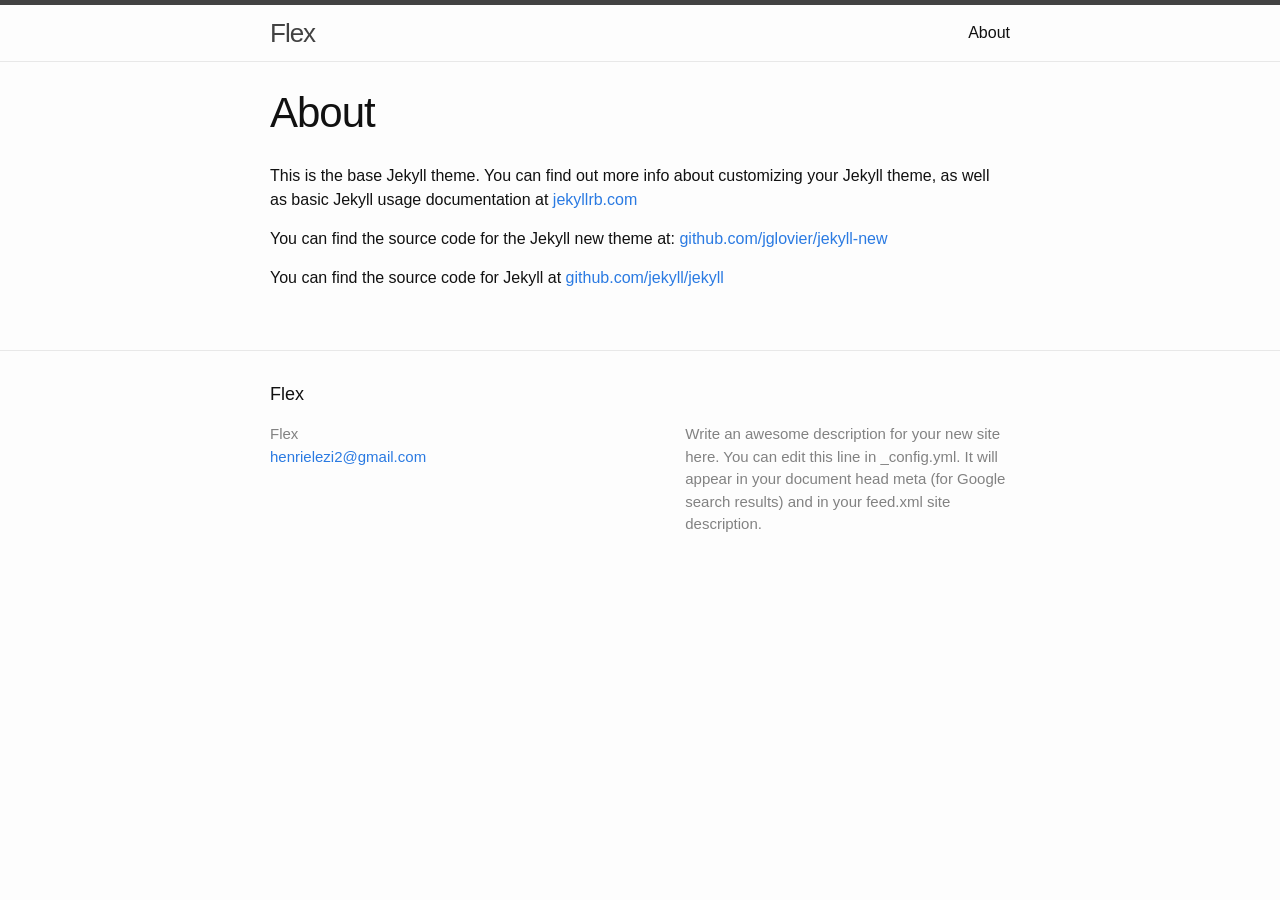
==== about/index.html @ 5e67e2be "aaaa" ====
<!DOCTYPE html>
<html>

  <head>
  <meta charset="utf-8">
  <meta http-equiv="X-UA-Compatible" content="IE=edge">
  <meta name="viewport" content="width=device-width, initial-scale=1">

  <title>About</title>
  <meta name="description" content="Write an awesome description for your new site here. You can edit this line in _config.yml. It will appear in your document head meta (for Google search results) and in your feed.xml site description.
">

  <link rel="stylesheet" href="/css/main.css">
  <link rel="canonical" href="http://henriel.github.io/about/">
  <link rel="alternate" type="application/rss+xml" title="Flex" href="http://henriel.github.io/feed.xml" />
</head>


  <body>

    <header class="site-header">

  <div class="wrapper">

    <a class="site-title" href="/">Flex</a>

    <nav class="site-nav">
      <a href="#" class="menu-icon">
        <svg viewBox="0 0 18 15">
          <path fill="#424242" d="M18,1.484c0,0.82-0.665,1.484-1.484,1.484H1.484C0.665,2.969,0,2.304,0,1.484l0,0C0,0.665,0.665,0,1.484,0 h15.031C17.335,0,18,0.665,18,1.484L18,1.484z"/>
          <path fill="#424242" d="M18,7.516C18,8.335,17.335,9,16.516,9H1.484C0.665,9,0,8.335,0,7.516l0,0c0-0.82,0.665-1.484,1.484-1.484 h15.031C17.335,6.031,18,6.696,18,7.516L18,7.516z"/>
          <path fill="#424242" d="M18,13.516C18,14.335,17.335,15,16.516,15H1.484C0.665,15,0,14.335,0,13.516l0,0 c0-0.82,0.665-1.484,1.484-1.484h15.031C17.335,12.031,18,12.696,18,13.516L18,13.516z"/>
        </svg>
      </a>

      <div class="trigger">
        
          
          <a class="page-link" href="/about/">About</a>
          
        
          
        
          
        
          
        
      </div>
    </nav>

  </div>

</header>


    <div class="page-content">
      <div class="wrapper">
        <div class="post">

  <header class="post-header">
    <h1 class="post-title">About</h1>
  </header>

  <article class="post-content">
    <p>This is the base Jekyll theme. You can find out more info about customizing your Jekyll theme, as well as basic Jekyll usage documentation at <a href="http://jekyllrb.com/">jekyllrb.com</a></p>

<p>You can find the source code for the Jekyll new theme at: <a href="https://github.com/jglovier/jekyll-new">github.com/jglovier/jekyll-new</a></p>

<p>You can find the source code for Jekyll at <a href="https://github.com/jekyll/jekyll">github.com/jekyll/jekyll</a></p>

  </article>

</div>

      </div>
    </div>

    <footer class="site-footer">

  <div class="wrapper">

    <h2 class="footer-heading">Flex</h2>

    <div class="footer-col-wrapper">
      <div class="footer-col  footer-col-1">
        <ul class="contact-list">
          <li>Flex</li>
          <li><a href="mailto:henrielezi2@gmail.com">henrielezi2@gmail.com</a></li>
        </ul>
      </div>

      <div class="footer-col  footer-col-2">
        <ul class="social-media-list">
          

          
        </ul>
      </div>

      <div class="footer-col  footer-col-3">
        <p class="text">Write an awesome description for your new site here. You can edit this line in _config.yml. It will appear in your document head meta (for Google search results) and in your feed.xml site description.
</p>
      </div>
    </div>

  </div>

</footer>


  </body>

</html>
---- css/main.css ----
/**
 * Reset some basic elements
 */
body, h1, h2, h3, h4, h5, h6,
p, blockquote, pre, hr,
dl, dd, ol, ul, figure {
  margin: 0;
  padding: 0; }

/**
 * Basic styling
 */
body {
  font-family: Helvetica, Arial, sans-serif;
  font-size: 16px;
  line-height: 1.5;
  font-weight: 300;
  color: #111;
  background-color: #fdfdfd;
  -webkit-text-size-adjust: 100%; }

/**
 * Set `margin-bottom` to maintain vertical rhythm
 */
h1, h2, h3, h4, h5, h6,
p, blockquote, pre,
ul, ol, dl, figure,
.highlight {
  margin-bottom: 15px; }

/**
 * Images
 */
img {
  max-width: 100%;
  vertical-align: middle; }

/**
 * Figures
 */
figure > img {
  display: block; }

figcaption {
  font-size: 14px; }

/**
 * Lists
 */
ul, ol {
  margin-left: 30px; }

li > ul,
li > ol {
  margin-bottom: 0; }

/**
 * Headings
 */
h1, h2, h3, h4, h5, h6 {
  font-weight: 300; }

/**
 * Links
 */
a {
  color: #2a7ae2;
  text-decoration: none; }
  a:visited {
    color: #1756a9; }
  a:hover {
    color: #111;
    text-decoration: underline; }

/**
 * Blockquotes
 */
blockquote {
  color: #828282;
  border-left: 4px solid #e8e8e8;
  padding-left: 15px;
  font-size: 18px;
  letter-spacing: -1px;
  font-style: italic; }
  blockquote > :last-child {
    margin-bottom: 0; }

/**
 * Code formatting
 */
pre,
code {
  font-size: 15px;
  border: 1px solid #e8e8e8;
  border-radius: 3px;
  background-color: #eef; }

code {
  padding: 1px 5px; }

pre {
  padding: 8px 12px;
  overflow-x: scroll; }
  pre > code {
    border: 0;
    padding-right: 0;
    padding-left: 0; }

/**
 * Wrapper
 */
.wrapper {
  max-width: -webkit-calc(800px - (30px * 2));
  max-width: calc(800px - (30px * 2));
  margin-right: auto;
  margin-left: auto;
  padding-right: 30px;
  padding-left: 30px; }
  @media screen and (max-width: 800px) {
    .wrapper {
      max-width: -webkit-calc(800px - (30px));
      max-width: calc(800px - (30px));
      padding-right: 15px;
      padding-left: 15px; } }

/**
 * Clearfix
 */
.wrapper:after, .footer-col-wrapper:after {
  content: "";
  display: table;
  clear: both; }

/**
 * Icons
 */
.icon > svg {
  display: inline-block;
  width: 16px;
  height: 16px;
  vertical-align: middle; }
  .icon > svg path {
    fill: #828282; }

/**
 * Site header
 */
.site-header {
  border-top: 5px solid #424242;
  border-bottom: 1px solid #e8e8e8;
  min-height: 56px;
  position: relative; }

.site-title {
  font-size: 26px;
  line-height: 56px;
  letter-spacing: -1px;
  margin-bottom: 0;
  float: left; }
  .site-title, .site-title:visited {
    color: #424242; }

.site-nav {
  float: right;
  line-height: 56px; }
  .site-nav .menu-icon {
    display: none; }
  .site-nav .page-link {
    color: #111;
    line-height: 1.5; }
    .site-nav .page-link:not(:first-child) {
      margin-left: 20px; }
  @media screen and (max-width: 600px) {
    .site-nav {
      position: absolute;
      top: 9px;
      right: 30px;
      background-color: #fdfdfd;
      border: 1px solid #e8e8e8;
      border-radius: 5px;
      text-align: right; }
      .site-nav .menu-icon {
        display: block;
        float: right;
        width: 36px;
        height: 26px;
        line-height: 0;
        padding-top: 10px;
        text-align: center; }
        .site-nav .menu-icon > svg {
          width: 18px;
          height: 15px; }
          .site-nav .menu-icon > svg path {
            fill: #424242; }
      .site-nav .trigger {
        clear: both;
        display: none; }
      .site-nav:hover .trigger {
        display: block;
        padding-bottom: 5px; }
      .site-nav .page-link {
        display: block;
        padding: 5px 10px; } }

/**
 * Site footer
 */
.site-footer {
  border-top: 1px solid #e8e8e8;
  padding: 30px 0; }

.footer-heading {
  font-size: 18px;
  margin-bottom: 15px; }

.contact-list,
.social-media-list {
  list-style: none;
  margin-left: 0; }

.footer-col-wrapper {
  font-size: 15px;
  color: #828282;
  margin-left: -15px; }

.footer-col {
  float: left;
  margin-bottom: 15px;
  padding-left: 15px; }

.footer-col-1 {
  width: -webkit-calc(35% - (30px / 2));
  width: calc(35% - (30px / 2)); }

.footer-col-2 {
  width: -webkit-calc(20% - (30px / 2));
  width: calc(20% - (30px / 2)); }

.footer-col-3 {
  width: -webkit-calc(45% - (30px / 2));
  width: calc(45% - (30px / 2)); }

@media screen and (max-width: 800px) {
  .footer-col-1,
  .footer-col-2 {
    width: -webkit-calc(50% - (30px / 2));
    width: calc(50% - (30px / 2)); }

  .footer-col-3 {
    width: -webkit-calc(100% - (30px / 2));
    width: calc(100% - (30px / 2)); } }
@media screen and (max-width: 600px) {
  .footer-col {
    float: none;
    width: -webkit-calc(100% - (30px / 2));
    width: calc(100% - (30px / 2)); } }
/**
 * Page content
 */
.page-content {
  padding: 30px 0; }

.page-heading {
  font-size: 20px; }

.post-list {
  margin-left: 0;
  list-style: none; }
  .post-list > li {
    margin-bottom: 30px; }

.post-meta {
  font-size: 14px;
  color: #828282; }

.post-link {
  display: block;
  font-size: 24px; }

/**
 * Posts
 */
.post-header {
  margin-bottom: 30px; }

.post-title {
  font-size: 42px;
  letter-spacing: -1px;
  line-height: 1; }
  @media screen and (max-width: 800px) {
    .post-title {
      font-size: 36px; } }

.post-content {
  margin-bottom: 30px; }
  .post-content h2 {
    font-size: 32px; }
    @media screen and (max-width: 800px) {
      .post-content h2 {
        font-size: 28px; } }
  .post-content h3 {
    font-size: 26px; }
    @media screen and (max-width: 800px) {
      .post-content h3 {
        font-size: 22px; } }
  .post-content h4 {
    font-size: 20px; }
    @media screen and (max-width: 800px) {
      .post-content h4 {
        font-size: 18px; } }

/**
 * Syntax highlighting styles
 */
.highlight {
  background: #fff; }
  .highlight .c {
    color: #998;
    font-style: italic; }
  .highlight .err {
    color: #a61717;
    background-color: #e3d2d2; }
  .highlight .k {
    font-weight: bold; }
  .highlight .o {
    font-weight: bold; }
  .highlight .cm {
    color: #998;
    font-style: italic; }
  .highlight .cp {
    color: #999;
    font-weight: bold; }
  .highlight .c1 {
    color: #998;
    font-style: italic; }
  .highlight .cs {
    color: #999;
    font-weight: bold;
    font-style: italic; }
  .highlight .gd {
    color: #000;
    background-color: #fdd; }
  .highlight .gd .x {
    color: #000;
    background-color: #faa; }
  .highlight .ge {
    font-style: italic; }
  .highlight .gr {
    color: #a00; }
  .highlight .gh {
    color: #999; }
  .highlight .gi {
    color: #000;
    background-color: #dfd; }
  .highlight .gi .x {
    color: #000;
    background-color: #afa; }
  .highlight .go {
    color: #888; }
  .highlight .gp {
    color: #555; }
  .highlight .gs {
    font-weight: bold; }
  .highlight .gu {
    color: #aaa; }
  .highlight .gt {
    color: #a00; }
  .highlight .kc {
    font-weight: bold; }
  .highlight .kd {
    font-weight: bold; }
  .highlight .kp {
    font-weight: bold; }
  .highlight .kr {
    font-weight: bold; }
  .highlight .kt {
    color: #458;
    font-weight: bold; }
  .highlight .m {
    color: #099; }
  .highlight .s {
    color: #d14; }
  .highlight .na {
    color: #008080; }
  .highlight .nb {
    color: #0086B3; }
  .highlight .nc {
    color: #458;
    font-weight: bold; }
  .highlight .no {
    color: #008080; }
  .highlight .ni {
    color: #800080; }
  .highlight .ne {
    color: #900;
    font-weight: bold; }
  .highlight .nf {
    color: #900;
    font-weight: bold; }
  .highlight .nn {
    color: #555; }
  .highlight .nt {
    color: #000080; }
  .highlight .nv {
    color: #008080; }
  .highlight .ow {
    font-weight: bold; }
  .highlight .w {
    color: #bbb; }
  .highlight .mf {
    color: #099; }
  .highlight .mh {
    color: #099; }
  .highlight .mi {
    color: #099; }
  .highlight .mo {
    color: #099; }
  .highlight .sb {
    color: #d14; }
  .highlight .sc {
    color: #d14; }
  .highlight .sd {
    color: #d14; }
  .highlight .s2 {
    color: #d14; }
  .highlight .se {
    color: #d14; }
  .highlight .sh {
    color: #d14; }
  .highlight .si {
    color: #d14; }
  .highlight .sx {
    color: #d14; }
  .highlight .sr {
    color: #009926; }
  .highlight .s1 {
    color: #d14; }
  .highlight .ss {
    color: #990073; }
  .highlight .bp {
    color: #999; }
  .highlight .vc {
    color: #008080; }
  .highlight .vg {
    color: #008080; }
  .highlight .vi {
    color: #008080; }
  .highlight .il {
    color: #099; }
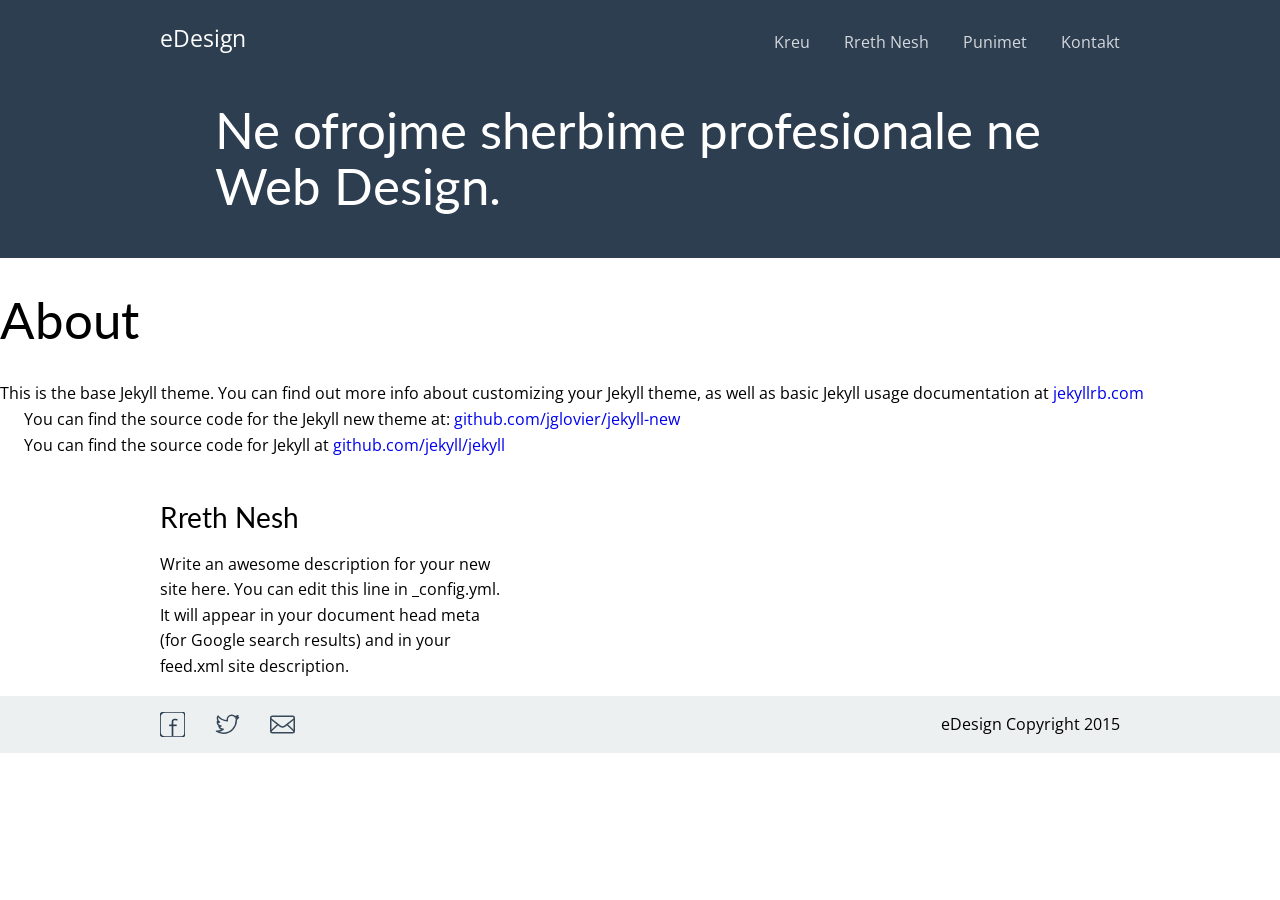
==== commit 777d9a6d: "aaa" ====
--- a/about/index.html
+++ b/about/index.html
@@ -11,51 +11,36 @@
 ">
 
   <link rel="stylesheet" href="/css/main.css">
+  <link href='http://fonts.googleapis.com/css?family=Lato|Open+Sans:400,300,700' rel='stylesheet' type='text/css'>
   <link rel="canonical" href="http://henriel.github.io/about/">
-  <link rel="alternate" type="application/rss+xml" title="Flex" href="http://henriel.github.io/feed.xml" />
+  <link rel="alternate" type="application/rss+xml" title="eDesign" href="http://henriel.github.io/feed.xml" />
 </head>
 
 
+
   <body>
-
-    <header class="site-header">
-
-  <div class="wrapper">
-
-    <a class="site-title" href="/">Flex</a>
-
-    <nav class="site-nav">
-      <a href="#" class="menu-icon">
-        <svg viewBox="0 0 18 15">
-          <path fill="#424242" d="M18,1.484c0,0.82-0.665,1.484-1.484,1.484H1.484C0.665,2.969,0,2.304,0,1.484l0,0C0,0.665,0.665,0,1.484,0 h15.031C17.335,0,18,0.665,18,1.484L18,1.484z"/>
-          <path fill="#424242" d="M18,7.516C18,8.335,17.335,9,16.516,9H1.484C0.665,9,0,8.335,0,7.516l0,0c0-0.82,0.665-1.484,1.484-1.484 h15.031C17.335,6.031,18,6.696,18,7.516L18,7.516z"/>
-          <path fill="#424242" d="M18,13.516C18,14.335,17.335,15,16.516,15H1.484C0.665,15,0,14.335,0,13.516l0,0 c0-0.82,0.665-1.484,1.484-1.484h15.031C17.335,12.031,18,12.696,18,13.516L18,13.516z"/>
-        </svg>
-      </a>
-
-      <div class="trigger">
-        
-          
-          <a class="page-link" href="/about/">About</a>
-          
-        
-          
-        
-          
-        
-          
-        
-      </div>
-    </nav>
-
-  </div>
-
+     
+        <header class="hero-image">
+    <section class="hero-sec">
+        <a class="site-title" href="/">eDesign</a>
+        <nav class="navigation">
+            <ul>
+                <li><a href="#">Kreu</a></li>
+                <li><a href="#">Rreth Nesh</a></li>
+                <li><a href="#">Punimet</a></li>
+                <li><a href="#">Kontakt</a></li>
+            </ul>
+        </nav>
+        <div class="slogan">
+            <h1>Ne ofrojme sherbime profesionale ne Web Design.</h1>
+        </div>
+    </section>
 </header>
 
-
-    <div class="page-content">
-      <div class="wrapper">
-        <div class="post">
+    <div class="main-wrapper">
+        <div class="page-content">
+          <div class="wrapper">
+            <div class="post">
 
   <header class="post-header">
     <h1 class="post-title">About</h1>
@@ -72,41 +57,62 @@
 
 </div>
 
-      </div>
+          </div>
+        </div>
     </div>
-
-    <footer class="site-footer">
-
-  <div class="wrapper">
-
-    <h2 class="footer-heading">Flex</h2>
-
-    <div class="footer-col-wrapper">
-      <div class="footer-col  footer-col-1">
-        <ul class="contact-list">
-          <li>Flex</li>
-          <li><a href="mailto:henrielezi2@gmail.com">henrielezi2@gmail.com</a></li>
-        </ul>
-      </div>
-
-      <div class="footer-col  footer-col-2">
-        <ul class="social-media-list">
-          
-
-          
-        </ul>
-      </div>
-
-      <div class="footer-col  footer-col-3">
-        <p class="text">Write an awesome description for your new site here. You can edit this line in _config.yml. It will appear in your document head meta (for Google search results) and in your feed.xml site description.
+        <footer>
+    <div class="footer-top">
+        <div>
+            <section>
+                <h3>Rreth Nesh</h3>
+                <p class="text">Write an awesome description for your new site here. You can edit this line in _config.yml. It will appear in your document head meta (for Google search results) and in your feed.xml site description.
 </p>
-      </div>
+            </section>
+        </div>
     </div>
-
-  </div>
-
+    <div class="footer-bot">
+        <div>
+            <?xml version="1.0" encoding="UTF-8" standalone="no"?>
+<svg width="25px" height="25px" viewBox="0 0 30 30" version="1.1" xmlns="http://www.w3.org/2000/svg" xmlns:xlink="http://www.w3.org/1999/xlink" xmlns:sketch="http://www.bohemiancoding.com/sketch/ns">
+    <g id="Page-1" stroke="none" stroke-width="1" fill="none" fill-rule="evenodd" sketch:type="MSPage">
+        <g id="Desktop-HD" sketch:type="MSArtboardGroup" transform="translate(-250.000000, -3603.000000)" stroke="#2C3E50" stroke-width="2">
+            <g id="Group" sketch:type="MSLayerGroup" transform="translate(0.000000, 3569.000000)">
+                <g id="Facebook-Copy" transform="translate(250.000000, 34.000000)" sketch:type="MSShapeGroup">
+                    <path d="M26,0 L6,0 C2.83625,0 0,2.2875 0,5 L0,25 C0,27.75 2.83625,30 6,30 L26,30 C28.2875,30 30,27.75 30,25 L30,5 C30,2.2875 28.2875,0 26,0 L26,0 Z" id="Path-copy" stroke-linecap="round" stroke-linejoin="round"></path>
+                    <path d="M21.0078125,9.27978515 C21.0078125,9.27978515 20.2279053,9.24633789 18.6640625,9.02758789 C17.1002197,8.80883768 15.0000004,8.96891035 15.0000001,11.1161774 C14.9999999,13.2634445 15.0000001,28.8009049 15.0000001,28.8009049" id="Path-26"></path>
+                    <path d="M12.0050049,16 L19.0050049,16" id="Line" stroke-linecap="square"></path>
+                </g>
+            </g>
+        </g>
+    </g>
+</svg>
+<svg width="25px" height="25px" viewBox="0 0 34 29" version="1.1" xmlns="http://www.w3.org/2000/svg" xmlns:xlink="http://www.w3.org/1999/xlink" xmlns:sketch="http://www.bohemiancoding.com/sketch/ns">
+    <g id="Page-1" stroke="none" stroke-width="1" fill="none" fill-rule="evenodd" sketch:type="MSPage">
+        <g id="Desktop-HD" sketch:type="MSArtboardGroup" transform="translate(-328.000000, -3602.000000)" stroke="#374859" stroke-width="2" stroke-linecap="round" stroke-linejoin="round">
+            <g id="Group" sketch:type="MSLayerGroup" transform="translate(0.000000, 3569.000000)">
+                <path d="M360.001,37.891 C358.9,38.38 357.711,38.71 356.471,38.851 C357.742,38.09 358.711,36.891 359.171,35.45 C357.981,36.16 356.661,36.67 355.261,36.95 C354.141,35.75 352.541,35 350.77,35 C347.372,35 344.622,37.761 344.622,41.15 C344.622,41.63 344.672,42.101 344.77,42.55 C339.662,42.3 335.122,39.851 332.091,36.13 C331.561,37.04 331.261,38.09 331.261,39.221 C331.261,41.351 332.341,43.231 333.99,44.34 C332.98,44.3 332.041,44.03 331.211,43.57 L331.201,43.65 C331.201,46.621 333.331,49.11 336.14,49.67 C335.63,49.812 335.08,49.892 334.519,49.892 C334.121,49.892 333.74,49.852 333.359,49.782 C334.15,52.222 336.421,54.001 339.109,54.053 C337.01,55.702 334.349,56.683 331.47,56.683 C330.97,56.683 330.48,56.652 330,56.591 C332.72,58.341 335.96,59.362 339.429,59.362 C350.76,59.362 356.951,49.992 356.951,41.862 C356.951,41.603 356.939,41.332 356.929,41.072 C358.131,40.2 359.171,39.12 360.001,37.891 L360.001,37.891 Z" id="Twitter-Copy" sketch:type="MSShapeGroup"></path>
+            </g>
+        </g>
+    </g>
+</svg>
+<svg width="25px" height="25px" viewBox="0 0 33 24" version="1.1" xmlns="http://www.w3.org/2000/svg" xmlns:xlink="http://www.w3.org/1999/xlink" xmlns:sketch="http://www.bohemiancoding.com/sketch/ns">
+    <g id="Page-1" stroke="none" stroke-width="1" fill="none" fill-rule="evenodd" sketch:type="MSPage">
+        <g id="Desktop-HD" sketch:type="MSArtboardGroup" transform="translate(-409.000000, -3605.000000)" stroke="#374859" stroke-width="2">
+            <g id="Group" sketch:type="MSLayerGroup" transform="translate(0.000000, 3569.000000)">
+                <g id="Mail-Copy" transform="translate(410.000000, 37.000000)" sketch:type="MSShapeGroup">
+                    <rect id="Rectangle-8" x="0" y="0" width="31" height="22" rx="2"></rect>
+                    <path d="M-0.00777859158,3.38213642 L12.3555651,13.1764145 C14.0878926,14.5487695 16.8950806,14.5547202 18.6288777,13.1871165 L30.9922214,3.43502103" id="Path-28"></path>
+                    <path d="M21.5199992,10.997521 L30.9922214,19.8920523" id="Path-28-copy"></path>
+                    <path d="M9.48000081,10.997521 L0.00777859158,19.8920523" id="Path-28-copy-2"></path>
+                </g>
+            </g>
+        </g>
+    </g>
+</svg>
+            <p>eDesign Copyright 2015</p>
+        </div>
+    </div>
 </footer>
-
 
   </body>
 
--- a/css/main.css
+++ b/css/main.css
@@ -1,449 +1,171 @@
-/**
- * Reset some basic elements
- */
-body, h1, h2, h3, h4, h5, h6,
-p, blockquote, pre, hr,
-dl, dd, ol, ul, figure {
+html {
+	margin: 0;
+	padding: 0;
+}
+body { 
+  font-family: 'Open Sans',sans-serif;
+  font-size: 1em;
+  line-height: 1.6;
+  margin: 0; 
+  padding: 0;
+  font-feature-settings: "kern", "liga";
+  -moz-font-feature-settings: "kern", "liga";
+  -moz-font-feature-settings: "kern=1", "liga=1";
+  -ms-font-feature-settings: "kern", "liga";
+  -o-font-feature-settings: "kern", "liga";
+  -webkit-font-feature-settings: "kern", "liga";
+}
+
+p { 
   margin: 0;
-  padding: 0; }
+}
 
-/**
- * Basic styling
- */
-body {
-  font-family: Helvetica, Arial, sans-serif;
-  font-size: 16px;
-  line-height: 1.5;
-  font-weight: 300;
-  color: #111;
-  background-color: #fdfdfd;
-  -webkit-text-size-adjust: 100%; }
+p + p {
+  text-indent: 1.5em;
+}
 
-/**
- * Set `margin-bottom` to maintain vertical rhythm
- */
-h1, h2, h3, h4, h5, h6,
-p, blockquote, pre,
-ul, ol, dl, figure,
-.highlight {
-  margin-bottom: 15px; }
+h1,h2,h3,h4,h5,h6 {
+  font-family: 'Lato', Georgia, sans-serif;
+  font-weight: normal;
+}
 
-/**
- * Images
- */
-img {
-  max-width: 100%;
-  vertical-align: middle; }
+h1 {
+  font-size: 3.157em;
+  line-height: 1.1;
+}
 
-/**
- * Figures
- */
-figure > img {
-  display: block; }
+h2 {
+  font-size: 2.369em;
+  line-height: 1.15;
+  margin: 0 0 .54em;
+}
 
-figcaption {
-  font-size: 14px; }
+h3 { 
+  font-size: 1.777em;
+  line-height: 1.2;
+  margin: .9em 0 .62em;
+}
 
-/**
- * Lists
- */
-ul, ol {
-  margin-left: 30px; }
+ul {
+  margin: 0;
+}
 
-li > ul,
-li > ol {
-  margin-bottom: 0; }
+li {
+  margin: 0;
+}
 
-/**
- * Headings
- */
-h1, h2, h3, h4, h5, h6 {
-  font-weight: 300; }
+a:link { 
+  text-decoration: none;
+  transition: all 0.2s ease;
 
-/**
- * Links
- */
-a {
-  color: #2a7ae2;
-  text-decoration: none; }
-  a:visited {
-    color: #1756a9; }
-  a:hover {
-    color: #111;
-    text-decoration: underline; }
+}
+a:visited { 
+  text-decoration: none; 
+}
 
-/**
- * Blockquotes
- */
-blockquote {
-  color: #828282;
-  border-left: 4px solid #e8e8e8;
-  padding-left: 15px;
-  font-size: 18px;
-  letter-spacing: -1px;
-  font-style: italic; }
-  blockquote > :last-child {
-    margin-bottom: 0; }
+a:hover, a:focus, a:active { 
+  text-decoration: none; 
+}
+.hero-image{
+    background-color:#2C3E50;
+    color:#fff;
+}
+.hero-image nav{
+    float:right;
+    margin-top:30px; 
+}
+.hero-image ul{
+    list-style:none;
+}
+.hero-image li{
+    display:inline-block;
+    margin-left:30px;
+}
+.hero-image ul li a{
+    opacity:.8;
+}
+.hero-image a, .hero-image a:visited{
+    color:#fff; 
+}
+.hero-image a:hover{
+    opacity: 1;
+}
+.site-title{
+    font-size:1.44em;
+    float:left;
+    margin-top:20px;
+}
+.hero-sec{
+    width:960px;
+    margin:0 auto;
+}
+.slogan{
+    padding:0.2em 0.5em;
+    max-width:850px;
+    margin:0 auto;
+    clear:both;
+}
+.sherbimet{
+    max-width:960px;
+    margin:0 auto;
+    padding: 3em 5em;
+}
+.item-sherbim{
+    max-width:240px;
+    text-align: center;
+    flex-grow:1;
+}
+.rreshti{
+    display: -webkit-box;
+    display: -moz-box;
+    display: -ms-flexbox;
+    display: -webkit-flex;
+    display: flex;
+    justify-content: space-around;
+    -webkit-justify-content: space-around;
+    margin-top:60px;
+}
+.item-sherbim p{
+    color:#7D7D7D;
+}
+.artikuj-wrap{
+    background-color:#ECF0F1;
+}
+.artikujt{
+    max-width:960px;
+    margin:0 auto;
+    padding: 3em 5em;
+}
+/* Footer Styling */
+.footer-bot, .footer-top{
+    padding:1em .3em;
+}
+.footer-bot{
+    background-color:#ECF0F1;
+}
+.footer-bot svg{
+    margin-right:30px;
+}
+.footer-bot p{
+    float:right;
+}
+.footer-bot svg{
+    float:left;
+}
+.footer-bot:after{
+    visibility: hidden;
+	display: block;
+	font-size: 0;
+	content: " ";
+	clear: both;
+	height: 0;
+}
+.footer-bot div, .footer-top div{
+    max-width:960px;
+    margin:0 auto;
+}
+.footer-top section{
+    max-width:350px;
+}
 
-/**
- * Code formatting
- */
-pre,
-code {
-  font-size: 15px;
-  border: 1px solid #e8e8e8;
-  border-radius: 3px;
-  background-color: #eef; }
 
-code {
-  padding: 1px 5px; }
-
-pre {
-  padding: 8px 12px;
-  overflow-x: scroll; }
-  pre > code {
-    border: 0;
-    padding-right: 0;
-    padding-left: 0; }
-
-/**
- * Wrapper
- */
-.wrapper {
-  max-width: -webkit-calc(800px - (30px * 2));
-  max-width: calc(800px - (30px * 2));
-  margin-right: auto;
-  margin-left: auto;
-  padding-right: 30px;
-  padding-left: 30px; }
-  @media screen and (max-width: 800px) {
-    .wrapper {
-      max-width: -webkit-calc(800px - (30px));
-      max-width: calc(800px - (30px));
-      padding-right: 15px;
-      padding-left: 15px; } }
-
-/**
- * Clearfix
- */
-.wrapper:after, .footer-col-wrapper:after {
-  content: "";
-  display: table;
-  clear: both; }
-
-/**
- * Icons
- */
-.icon > svg {
-  display: inline-block;
-  width: 16px;
-  height: 16px;
-  vertical-align: middle; }
-  .icon > svg path {
-    fill: #828282; }
-
-/**
- * Site header
- */
-.site-header {
-  border-top: 5px solid #424242;
-  border-bottom: 1px solid #e8e8e8;
-  min-height: 56px;
-  position: relative; }
-
-.site-title {
-  font-size: 26px;
-  line-height: 56px;
-  letter-spacing: -1px;
-  margin-bottom: 0;
-  float: left; }
-  .site-title, .site-title:visited {
-    color: #424242; }
-
-.site-nav {
-  float: right;
-  line-height: 56px; }
-  .site-nav .menu-icon {
-    display: none; }
-  .site-nav .page-link {
-    color: #111;
-    line-height: 1.5; }
-    .site-nav .page-link:not(:first-child) {
-      margin-left: 20px; }
-  @media screen and (max-width: 600px) {
-    .site-nav {
-      position: absolute;
-      top: 9px;
-      right: 30px;
-      background-color: #fdfdfd;
-      border: 1px solid #e8e8e8;
-      border-radius: 5px;
-      text-align: right; }
-      .site-nav .menu-icon {
-        display: block;
-        float: right;
-        width: 36px;
-        height: 26px;
-        line-height: 0;
-        padding-top: 10px;
-        text-align: center; }
-        .site-nav .menu-icon > svg {
-          width: 18px;
-          height: 15px; }
-          .site-nav .menu-icon > svg path {
-            fill: #424242; }
-      .site-nav .trigger {
-        clear: both;
-        display: none; }
-      .site-nav:hover .trigger {
-        display: block;
-        padding-bottom: 5px; }
-      .site-nav .page-link {
-        display: block;
-        padding: 5px 10px; } }
-
-/**
- * Site footer
- */
-.site-footer {
-  border-top: 1px solid #e8e8e8;
-  padding: 30px 0; }
-
-.footer-heading {
-  font-size: 18px;
-  margin-bottom: 15px; }
-
-.contact-list,
-.social-media-list {
-  list-style: none;
-  margin-left: 0; }
-
-.footer-col-wrapper {
-  font-size: 15px;
-  color: #828282;
-  margin-left: -15px; }
-
-.footer-col {
-  float: left;
-  margin-bottom: 15px;
-  padding-left: 15px; }
-
-.footer-col-1 {
-  width: -webkit-calc(35% - (30px / 2));
-  width: calc(35% - (30px / 2)); }
-
-.footer-col-2 {
-  width: -webkit-calc(20% - (30px / 2));
-  width: calc(20% - (30px / 2)); }
-
-.footer-col-3 {
-  width: -webkit-calc(45% - (30px / 2));
-  width: calc(45% - (30px / 2)); }
-
-@media screen and (max-width: 800px) {
-  .footer-col-1,
-  .footer-col-2 {
-    width: -webkit-calc(50% - (30px / 2));
-    width: calc(50% - (30px / 2)); }
-
-  .footer-col-3 {
-    width: -webkit-calc(100% - (30px / 2));
-    width: calc(100% - (30px / 2)); } }
-@media screen and (max-width: 600px) {
-  .footer-col {
-    float: none;
-    width: -webkit-calc(100% - (30px / 2));
-    width: calc(100% - (30px / 2)); } }
-/**
- * Page content
- */
-.page-content {
-  padding: 30px 0; }
-
-.page-heading {
-  font-size: 20px; }
-
-.post-list {
-  margin-left: 0;
-  list-style: none; }
-  .post-list > li {
-    margin-bottom: 30px; }
-
-.post-meta {
-  font-size: 14px;
-  color: #828282; }
-
-.post-link {
-  display: block;
-  font-size: 24px; }
-
-/**
- * Posts
- */
-.post-header {
-  margin-bottom: 30px; }
-
-.post-title {
-  font-size: 42px;
-  letter-spacing: -1px;
-  line-height: 1; }
-  @media screen and (max-width: 800px) {
-    .post-title {
-      font-size: 36px; } }
-
-.post-content {
-  margin-bottom: 30px; }
-  .post-content h2 {
-    font-size: 32px; }
-    @media screen and (max-width: 800px) {
-      .post-content h2 {
-        font-size: 28px; } }
-  .post-content h3 {
-    font-size: 26px; }
-    @media screen and (max-width: 800px) {
-      .post-content h3 {
-        font-size: 22px; } }
-  .post-content h4 {
-    font-size: 20px; }
-    @media screen and (max-width: 800px) {
-      .post-content h4 {
-        font-size: 18px; } }
-
-/**
- * Syntax highlighting styles
- */
-.highlight {
-  background: #fff; }
-  .highlight .c {
-    color: #998;
-    font-style: italic; }
-  .highlight .err {
-    color: #a61717;
-    background-color: #e3d2d2; }
-  .highlight .k {
-    font-weight: bold; }
-  .highlight .o {
-    font-weight: bold; }
-  .highlight .cm {
-    color: #998;
-    font-style: italic; }
-  .highlight .cp {
-    color: #999;
-    font-weight: bold; }
-  .highlight .c1 {
-    color: #998;
-    font-style: italic; }
-  .highlight .cs {
-    color: #999;
-    font-weight: bold;
-    font-style: italic; }
-  .highlight .gd {
-    color: #000;
-    background-color: #fdd; }
-  .highlight .gd .x {
-    color: #000;
-    background-color: #faa; }
-  .highlight .ge {
-    font-style: italic; }
-  .highlight .gr {
-    color: #a00; }
-  .highlight .gh {
-    color: #999; }
-  .highlight .gi {
-    color: #000;
-    background-color: #dfd; }
-  .highlight .gi .x {
-    color: #000;
-    background-color: #afa; }
-  .highlight .go {
-    color: #888; }
-  .highlight .gp {
-    color: #555; }
-  .highlight .gs {
-    font-weight: bold; }
-  .highlight .gu {
-    color: #aaa; }
-  .highlight .gt {
-    color: #a00; }
-  .highlight .kc {
-    font-weight: bold; }
-  .highlight .kd {
-    font-weight: bold; }
-  .highlight .kp {
-    font-weight: bold; }
-  .highlight .kr {
-    font-weight: bold; }
-  .highlight .kt {
-    color: #458;
-    font-weight: bold; }
-  .highlight .m {
-    color: #099; }
-  .highlight .s {
-    color: #d14; }
-  .highlight .na {
-    color: #008080; }
-  .highlight .nb {
-    color: #0086B3; }
-  .highlight .nc {
-    color: #458;
-    font-weight: bold; }
-  .highlight .no {
-    color: #008080; }
-  .highlight .ni {
-    color: #800080; }
-  .highlight .ne {
-    color: #900;
-    font-weight: bold; }
-  .highlight .nf {
-    color: #900;
-    font-weight: bold; }
-  .highlight .nn {
-    color: #555; }
-  .highlight .nt {
-    color: #000080; }
-  .highlight .nv {
-    color: #008080; }
-  .highlight .ow {
-    font-weight: bold; }
-  .highlight .w {
-    color: #bbb; }
-  .highlight .mf {
-    color: #099; }
-  .highlight .mh {
-    color: #099; }
-  .highlight .mi {
-    color: #099; }
-  .highlight .mo {
-    color: #099; }
-  .highlight .sb {
-    color: #d14; }
-  .highlight .sc {
-    color: #d14; }
-  .highlight .sd {
-    color: #d14; }
-  .highlight .s2 {
-    color: #d14; }
-  .highlight .se {
-    color: #d14; }
-  .highlight .sh {
-    color: #d14; }
-  .highlight .si {
-    color: #d14; }
-  .highlight .sx {
-    color: #d14; }
-  .highlight .sr {
-    color: #009926; }
-  .highlight .s1 {
-    color: #d14; }
-  .highlight .ss {
-    color: #990073; }
-  .highlight .bp {
-    color: #999; }
-  .highlight .vc {
-    color: #008080; }
-  .highlight .vg {
-    color: #008080; }
-  .highlight .vi {
-    color: #008080; }
-  .highlight .il {
-    color: #099; }
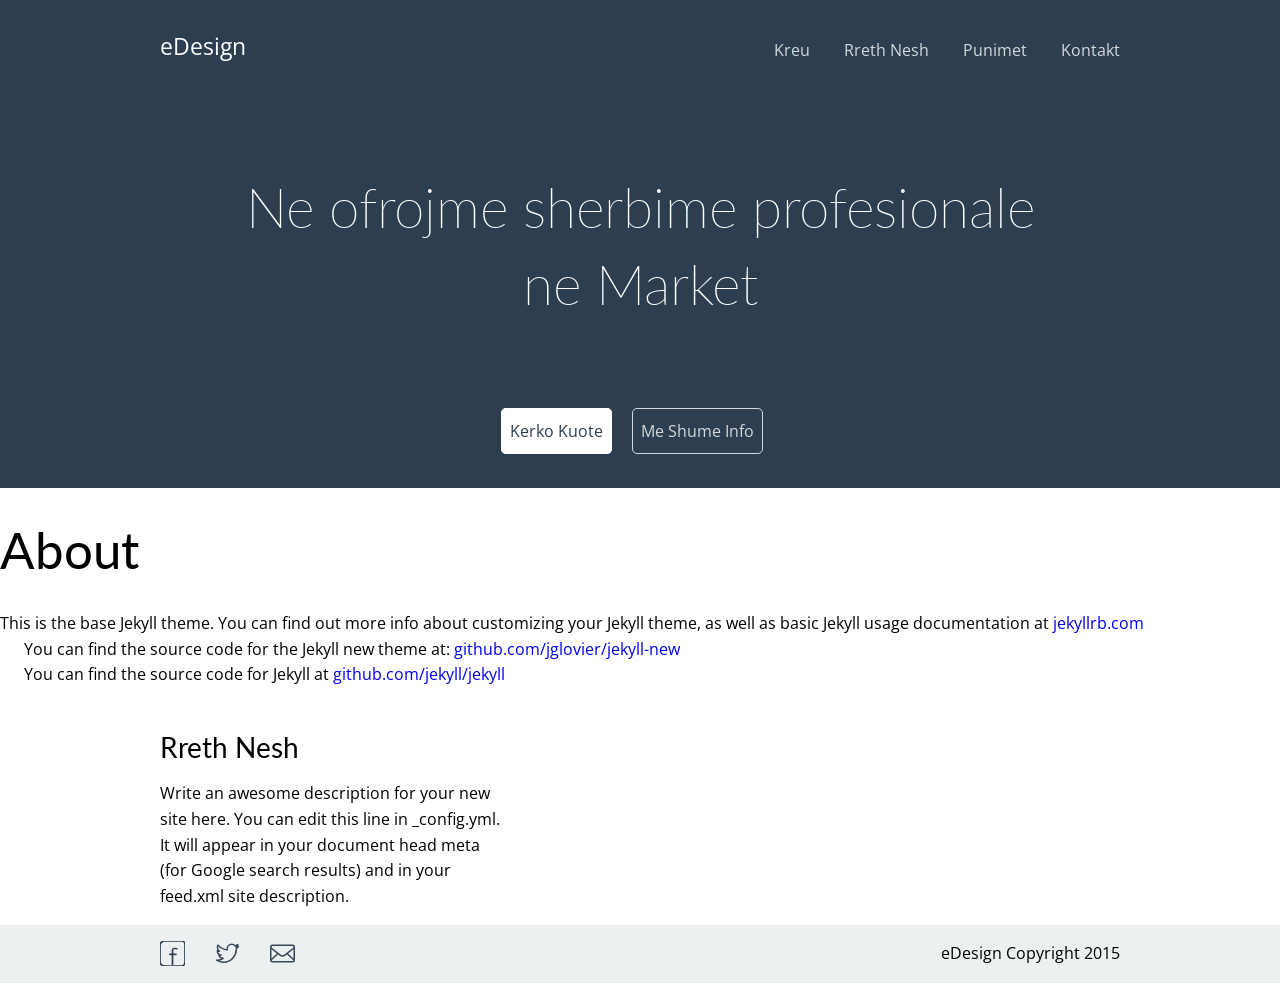
==== commit 2ea6d692: "as" ====
--- a/about/index.html
+++ b/about/index.html
@@ -11,6 +11,9 @@
 ">
 
   <link rel="stylesheet" href="/css/main.css">
+  <script src="https://ajax.googleapis.com/ajax/libs/jquery/1.11.0/jquery.min.js"></script> 
+  <script src="/js/parallax.min.js"></script>
+  <script src="/js/jquery.typer.js"></script>
   <link href='http://fonts.googleapis.com/css?family=Lato|Open+Sans:400,300,700' rel='stylesheet' type='text/css'>
   <link rel="canonical" href="http://henriel.github.io/about/">
   <link rel="alternate" type="application/rss+xml" title="eDesign" href="http://henriel.github.io/feed.xml" />
@@ -32,7 +35,15 @@
             </ul>
         </nav>
         <div class="slogan">
-            <h1>Ne ofrojme sherbime profesionale ne Web Design.</h1>
+            <h1>Ne ofrojme sherbime profesionale ne <span data-typer-targets='Web Design.,E-Commerce.,SEO.,Marketing Online .,'></span></h1>
+            
+    <script>
+      $(function () {
+        $('[data-typer-targets]').typer();
+      });
+    </script>
+            <a href="#" class="kuote">Kerko Kuote</a>
+            <a href="#" class="info">Me Shume Info</a>
         </div>
     </section>
 </header>
@@ -114,6 +125,7 @@
     </div>
 </footer>
 
+
   </body>
 
 </html>
--- a/css/main.css
+++ b/css/main.css
@@ -45,7 +45,11 @@
   line-height: 1.2;
   margin: .9em 0 .62em;
 }
-
+h4{
+  font-size: 1.4em;
+  line-height: 1.3;
+  margin: .9em 0 .62em; 
+}
 ul {
   margin: 0;
 }
@@ -69,6 +73,8 @@
 .hero-image{
     background-color:#2C3E50;
     color:#fff;
+    padding-top:.5em;
+    height:30em;
 }
 .hero-image nav{
     float:right;
@@ -89,6 +95,10 @@
 }
 .hero-image a:hover{
     opacity: 1;
+}
+.slogan{
+    text-align:center;
+    padding:5em 0 5em 0;
 }
 .site-title{
     font-size:1.44em;
@@ -104,6 +114,16 @@
     max-width:850px;
     margin:0 auto;
     clear:both;
+}
+.slogan h1{
+    padding-top:1em;
+    padding-bottom:.9em;
+    line-height:1.4;
+    font-weight:200;
+    font-size: 3.45em;
+}
+.slogan a{
+    margin-right:1em;
 }
 .sherbimet{
     max-width:960px;
@@ -135,6 +155,96 @@
     max-width:960px;
     margin:0 auto;
     padding: 3em 5em;
+    display: -webkit-box;
+    display: -moz-box;
+    display: -ms-flexbox;
+    display: -webkit-flex;
+    display: flex;
+    justify-content: space-around;
+    -webkit-justify-content: space-around;
+}
+.artikujt article{
+    width:330px;
+}
+.artikujt img{
+    width:100%;
+    margin-bottom:.5em;
+}
+.artikujt a{
+    font-size: 1.6em;
+    line-height: 1.4;
+    color:#2C3E50;
+}
+.artikujt p{
+    color:#7d7d7d;
+    margin: .9em 0 .62em;
+}
+a.kuote{
+    background-color:#fff;
+    border:1px solid #fff;
+    border-radius:5px;
+    padding:.7em .5em;
+    color:#2C3E50 !important;
+}
+a.kuote:hover{
+    opacity:.96;
+}
+a.info{
+    background-color:transparent;
+    border:1px solid #fff;
+    border-radius:5px;
+    padding:.7em .5em;
+    opacity: .8;
+}
+a.info:hover{
+    background-color: #fff;
+    color:#2c3e50;
+}
+.rreth-sherb{
+    max-width:960px;
+    margin:0 auto;
+    padding-bottom:4em;
+}
+.item-sherb{
+    width:260px;
+}
+.item-sherb p{
+    color:#7f7f7f;
+}
+.item-sherb svg{
+    height:1.4em;
+    width:1.4em;
+    display:inline-block;
+    float:left;
+    margin: .9em 1em .62em 0;
+    padding: .9em 0 .62em;
+}
+.item-sherb div{
+    display:inline-block;
+    width:220px;
+}
+/* Kerko Kuote */
+.kerko-kuote{
+    max-width: 960px;
+    margin:0 auto;
+    padding:5em .5em;
+    color:#fff;
+}
+.kerko-kuote *{
+    display:inline-block;
+}
+.kerko-kuote a{
+    background: transparent;
+    border-radius: 5px;
+    padding:.5em .5em;
+    border:1px solid #fff;
+    color:#fff;
+    margin-left:3em;
+    font-size: 1.4em;
+}
+.kerko-kuote a:hover{
+    background: #fff;
+    color:#7d7d7d;
 }
 /* Footer Styling */
 .footer-bot, .footer-top{
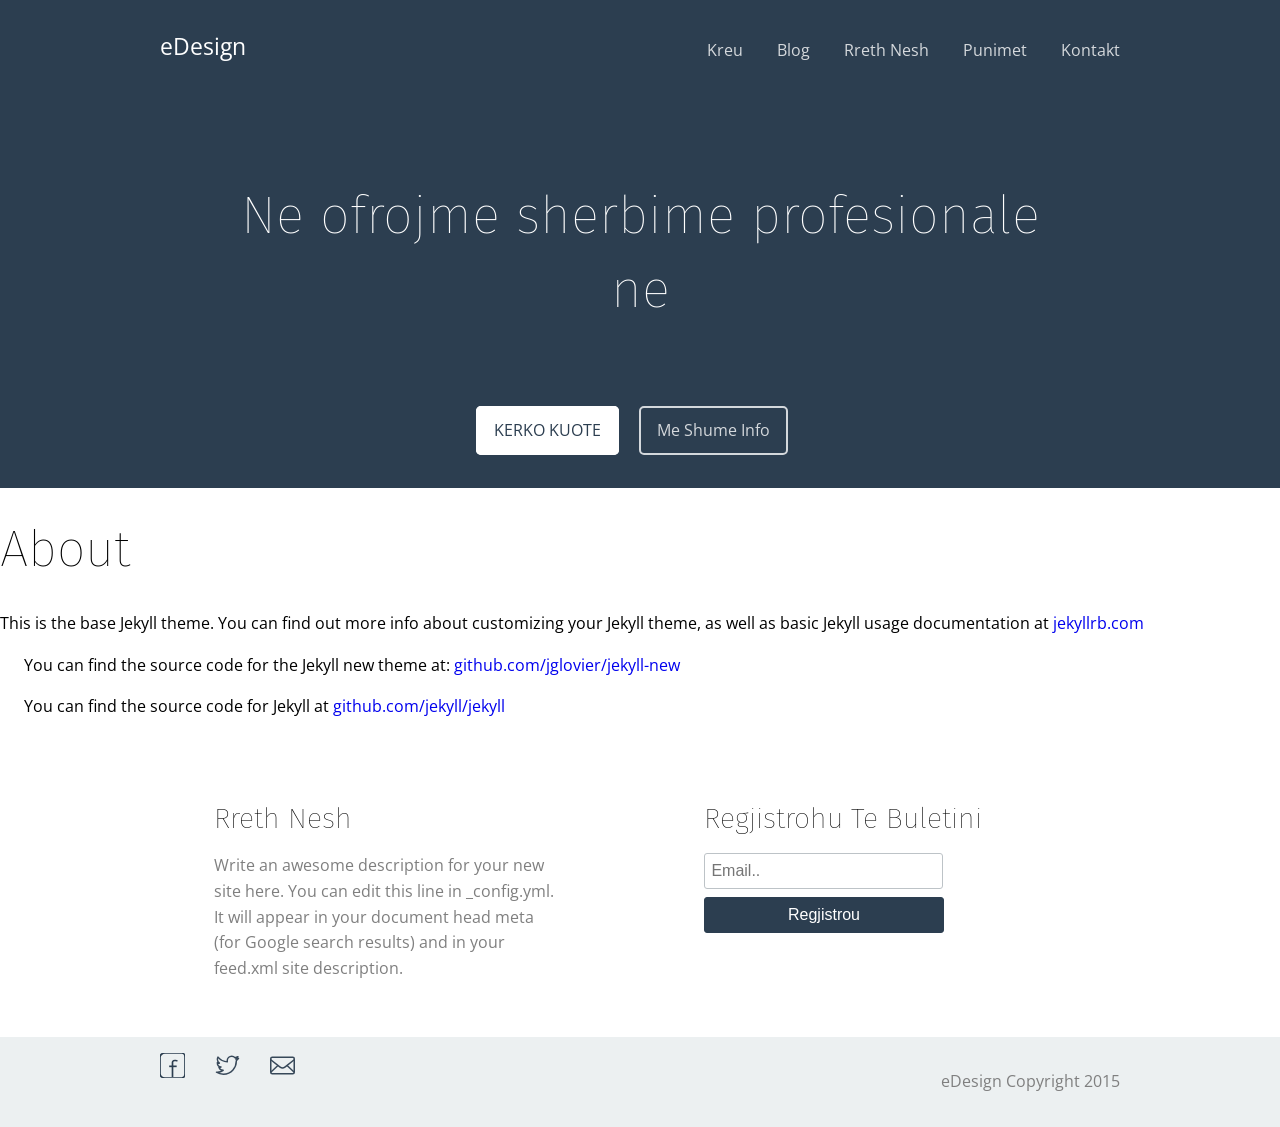
==== commit 760c5a7a: "aaa" ====
--- a/about/index.html
+++ b/about/index.html
@@ -11,10 +11,10 @@
 ">
 
   <link rel="stylesheet" href="/css/main.css">
-  <script src="https://ajax.googleapis.com/ajax/libs/jquery/1.11.0/jquery.min.js"></script> 
+  <script type="text/javascript" src="/js/jquery-1.11.3.min.js"></script>
   <script src="/js/parallax.min.js"></script>
   <script src="/js/jquery.typer.js"></script>
-  <link href='http://fonts.googleapis.com/css?family=Lato|Open+Sans:400,300,700' rel='stylesheet' type='text/css'>
+  <link href='http://fonts.googleapis.com/css?family=Fira+Sans:300,400,700|Open+Sans' rel='stylesheet' type='text/css'>
   <link rel="canonical" href="http://henriel.github.io/about/">
   <link rel="alternate" type="application/rss+xml" title="eDesign" href="http://henriel.github.io/feed.xml" />
 </head>
@@ -28,10 +28,11 @@
         <a class="site-title" href="/">eDesign</a>
         <nav class="navigation">
             <ul>
-                <li><a href="#">Kreu</a></li>
-                <li><a href="#">Rreth Nesh</a></li>
-                <li><a href="#">Punimet</a></li>
-                <li><a href="#">Kontakt</a></li>
+                <li><a href="/">Kreu</a></li>
+                <li><a href="/blog.html">Blog</a></li>
+                <li><a href="/rreth_nesh.html">Rreth Nesh</a></li>
+                <li><a href="javascript:alert('Faqja 'Punimet' do te krijohet se shpejti!);">Punimet</a></li>
+                <li><a href="/kontakt.html">Kontakt</a></li>
             </ul>
         </nav>
         <div class="slogan">
@@ -43,11 +44,21 @@
       });
     </script>
             <a href="#" class="kuote">Kerko Kuote</a>
-            <a href="#" class="info">Me Shume Info</a>
+            <a href="/sherbimet.html" class="info">Me Shume Info</a>
         </div>
     </section>
 </header>
-
+<div class="hap-menu">Hap</div>
+<div class="menu-anash">
+    <div class="hap-menu">X</div>
+    <ul>
+        <li>Item of the menu</li>
+        <li>Item of the menu</li>
+        <li>Item of the menu</li>
+        <li>Item of the menu</li>
+        <li>Item of the menu</li>
+    </ul>
+</div>
     <div class="main-wrapper">
         <div class="page-content">
           <div class="wrapper">
@@ -79,6 +90,14 @@
                 <p class="text">Write an awesome description for your new site here. You can edit this line in _config.yml. It will appear in your document head meta (for Google search results) and in your feed.xml site description.
 </p>
             </section>
+        </div>
+        <div class="buletini">
+            <form action="https://getsimpleform.com/messages?form_api_token=e01fad58e405faa9c99ecf3a84cde01d" method="post">
+              <input type='hidden' name='redirect_to' value='#' />
+              <h3>Regjistrohu Te Buletini</h3>
+              <input class="buletini-text" type='text' name='email' placeholder="Email.."/><br/>
+              <input class="buletini-dergo" type='submit' value='Regjistrou' />
+            </form>
         </div>
     </div>
     <div class="footer-bot">
@@ -124,7 +143,22 @@
         </div>
     </div>
 </footer>
-
+<script type="text/javascript">
+    $('.kuote').click(function(){
+        $('.kuota').fadeIn(250);  
+        $('.kuota-b').slideDown();
+    });
+    $('.kuote-btn').click(function(){
+        $('.kuota').fadeIn(250);             
+    });
+    $('.kuota-mbyll').click(function(){
+        $('.kuota-b').slideUp();
+        $('.kuota').fadeOut(250);
+    });
+    $('.hap-menu').click(function(){
+        $('.menu-anash').fadeToggle();
+    });
+</script>
 
   </body>
 
--- a/css/main.css
+++ b/css/main.css
@@ -18,32 +18,35 @@
 
 p { 
   margin: 0;
-}
-
+  margin-top: 1em;
+  margin-bottom: 1em;
+}
 p + p {
   text-indent: 1.5em;
 }
-
 h1,h2,h3,h4,h5,h6 {
-  font-family: 'Lato', Georgia, sans-serif;
-  font-weight: normal;
+  font-family: 'Fira Sans',sans-serif;
+  font-weight: 100;
 }
 
 h1 {
   font-size: 3.157em;
   line-height: 1.1;
+  font-weight: 100;
 }
 
 h2 {
   font-size: 2.369em;
   line-height: 1.15;
   margin: 0 0 .54em;
+  font-weight: 100;
 }
 
 h3 { 
   font-size: 1.777em;
   line-height: 1.2;
   margin: .9em 0 .62em;
+  font-weight: 100;
 }
 h4{
   font-size: 1.4em;
@@ -56,6 +59,7 @@
 
 li {
   margin: 0;
+    margin-bottom:1em;
 }
 
 a:link { 
@@ -106,8 +110,9 @@
     margin-top:20px;
 }
 .hero-sec{
-    width:960px;
-    margin:0 auto;
+    max-width:960px;
+    margin:0 auto;
+    padding:0 2em;
 }
 .slogan{
     padding:0.2em 0.5em;
@@ -119,8 +124,8 @@
     padding-top:1em;
     padding-bottom:.9em;
     line-height:1.4;
-    font-weight:200;
-    font-size: 3.45em;
+    font-weight:100;
+    font-size: 3.3em;
 }
 .slogan a{
     margin-right:1em;
@@ -129,11 +134,25 @@
     max-width:960px;
     margin:0 auto;
     padding: 3em 5em;
+    text-align: center;
 }
 .item-sherbim{
     max-width:240px;
     text-align: center;
     flex-grow:1;
+    margin:0 .5em;
+}
+.item-sherbim h3{
+    font-weight: 100;
+}
+.item-sherbim a{
+    color:#2C3E50;
+}
+.item-sherbim a:hover{
+    text-decoration: underline;
+}
+.item-sherbim p{
+    font-size: .9em;
 }
 .rreshti{
     display: -webkit-box;
@@ -148,6 +167,22 @@
 .item-sherbim p{
     color:#7D7D7D;
 }
+.gjitha{
+    font-size:.8em;
+    padding:.5em .7em;
+    background-color:transparent;
+    border:2px solid #ECF0F1;
+    border-radius: 3px;
+    color: #ecf0f1;
+    text-transform: uppercase;
+}
+.gjitha:hover{
+    border-color:#2C3E50;
+    color:#2C3E50;
+}
+.shiko-gjitha{
+      margin-top: 4em;
+}
 .artikuj-wrap{
     background-color:#ECF0F1;
 }
@@ -155,16 +190,15 @@
     max-width:960px;
     margin:0 auto;
     padding: 3em 5em;
-    display: -webkit-box;
-    display: -moz-box;
-    display: -ms-flexbox;
-    display: -webkit-flex;
-    display: flex;
-    justify-content: space-around;
-    -webkit-justify-content: space-around;
+    background-color: #fff;
+    border: 1px solid #dfdfdf;
+    position: relative;
+    top: 3em;
+    border-radius: 15px;
 }
 .artikujt article{
-    width:330px;
+    width:100%;
+    margin-bottom:3em;
 }
 .artikujt img{
     width:100%;
@@ -181,24 +215,25 @@
 }
 a.kuote{
     background-color:#fff;
-    border:1px solid #fff;
+    border:2px solid #fff;
     border-radius:5px;
-    padding:.7em .5em;
-    color:#2C3E50 !important;
+    padding:.7em 1em;
+    color:#2C3E50!important;
+    text-transform: uppercase;
 }
 a.kuote:hover{
     opacity:.96;
 }
 a.info{
     background-color:transparent;
-    border:1px solid #fff;
+    border:2px solid #fff;
     border-radius:5px;
-    padding:.7em .5em;
+    padding:.7em 1em;
     opacity: .8;
 }
 a.info:hover{
     background-color: #fff;
-    color:#2c3e50;
+    color:#2C3E50;
 }
 .rreth-sherb{
     max-width:960px;
@@ -236,11 +271,12 @@
 .kerko-kuote a{
     background: transparent;
     border-radius: 5px;
-    padding:.5em .5em;
-    border:1px solid #fff;
+    padding:.5em 1em;
+    border:2px solid #fff;
     color:#fff;
     margin-left:3em;
-    font-size: 1.4em;
+    font-size: 1.3em;
+    text-transform:uppercase;
 }
 .kerko-kuote a:hover{
     background: #fff;
@@ -250,8 +286,20 @@
 .footer-bot, .footer-top{
     padding:1em .3em;
 }
+.footer-top{
+    max-width: 960px;
+    margin:0 auto;
+    padding:2.5em 0;
+    display:flex;
+    justify-content: space-around;
+    -webkit-justify-content: space-around;
+}
+.footer-top p{
+    color:#7f7f7f;
+}
 .footer-bot{
     background-color:#ECF0F1;
+    color:#7f7f7f;
 }
 .footer-bot svg{
     margin-right:30px;
@@ -270,12 +318,214 @@
 	clear: both;
 	height: 0;
 }
-.footer-bot div, .footer-top div{
-    max-width:960px;
-    margin:0 auto;
+.footer-bot div, .footer-top{
+    max-width:960px;
+    margin:0 auto;
+}
+.footer-top div{
+    display: inline-block;
+    margin-right:2em;
 }
 .footer-top section{
     max-width:350px;
 }
-
-
+.buletini{
+    width: 330px;
+}
+.buletini input{
+    font-size: 1em;
+    line-height: 1.5;
+    border-radius:3px;
+}
+.buletini-text{
+    width:14em;
+    background: #FFFFFF;
+    border: 1px solid #BDC3C7;
+    padding:.3em .4em;
+}
+.buletini-text:focus, .buletini-dergo:focus{
+    outline:none;
+    border:1px solid #2C3E50;
+}
+.buletini-dergo{
+    width:15em;
+    margin-top:.5em;
+    background-color:#2C3E50;
+    color:#fff;
+    border:1px solid #2C3E50;
+    padding:.3em 0;
+}
+.buletini-dergo:hover{
+    background-color: #33495C; 
+}
+/* Sherbimet */
+.menu-sherb{
+    width:100px;
+    border-radius: 3px;
+    border:1px solid #eee;
+    position:fixed;
+    top:180px;
+    left:50px;
+    padding:2em 2em 2em 1em;
+    background-color:#fff;
+}
+.menu-sherb li{
+    list-style: none;
+}
+.menu-sherb a{
+    color:#2C3E50;
+}
+.menu-sherb a:hover{
+    opacity:.8;
+}
+.sherbimet-faqja{
+    max-width:960px;
+    margin:0 auto;
+    padding:5em;
+}
+.footer-top{
+    clear:both;
+}
+.sherbimet-b{
+    max-width:80%;
+    margin:0 auto;
+    float:right;
+    border-left:1px solid #eee;
+    padding-left:3em;
+}
+/* Faqja Blog*/
+.faqe-blog{
+    max-width:960px;
+    margin:0 auto;
+}
+/* Kuota Popup */
+
+.kuota{
+    position:fixed;
+    top:0%;
+    bottom:0%;
+    left:0%;
+    right:0%;
+    background-color:rgba(0,0,0,.5);
+    display:none;
+}
+.kuota-b{
+    max-width:450px;
+    margin:0 auto;
+    background-color:#fff;
+    padding:1em;
+    display:none;
+}
+.kuota select{
+    font-size: .9em;
+    background-color: transparent;
+    height:3em;
+    width: 94.5%;
+}
+.kuota select:focus, 
+.kuota input:focus, 
+.kuota textarea:focus{
+    outline: none;
+    border-color:#7f7f7f;
+}
+.kuota input{
+  margin: .8em 0 .8em .8em;
+  padding: 0 .7em;
+  font-size: .9em;
+  width: 90%;
+  height:3em;
+}
+.kuota-mbyll{
+    color:#fff;
+    max-width:350px;
+    margin:0 auto;
+    text-align:center;
+    margin-top:.9em;
+}
+.kuota label{
+    width:300px;
+}
+.kuota input, .kuota select{
+    margin: .8em 0 .8em .8em;
+    border:1px solid #ccc;
+}
+.kuota textarea{
+    margin: .8em 0 .8em .8em; 
+    max-width: 90%;
+    min-width: 90%;
+    min-height: 100px;
+    padding: 10px;
+    font-size:.9em;
+}
+.kuota-dergo{
+    background-color:#2C3E50;
+    color:#fff;
+    border-radius: 3px;
+    border:2px solid #2C3E50;
+    width: 94.5% !important;
+    text-transform: uppercase;
+    text-align: center;
+    padding: .7em .9em !important;
+    cursor:pointer;
+}
+.kuota-dergo:hover{
+    color:#2C3E50;
+    background: transparent;
+}
+/* Faqja Postimeve*/
+.post-wrap{
+    width:960px;
+    margin:0 auto;
+    padding:2em 3em 4em 3em;
+}
+.post-meta{
+    color:#7f7f7f;
+    margin-bottom:1em;
+}
+/* Hero 2*/
+.hero2{
+    height:90px;
+}
+
+/* Menuja Anash */
+.menu-anash{
+    display:none;
+    position:fixed;
+    top:20px;
+    right:20px;
+    padding:2em;
+    padding-top:70px;
+    background-color:#fff;
+}
+.hap-menu{
+    width:50px;
+    height:50px;
+    background-color:#fff;  
+    position: fixed;
+    right:20px;
+    top:20px;
+    text-align:center;
+    display:none;
+}
+
+/* Media Queries */
+
+@media(max-width:780px){
+    body{
+        font-size:.8em;
+    }
+    .navigation{
+        display:none;
+    }
+    .hap-menu{
+        display:block
+    }
+}
+@media(max-width:480px){
+    body{
+        font-size:.7em;
+    }
+    .navigation{
+        display:none;
+    }
+}
